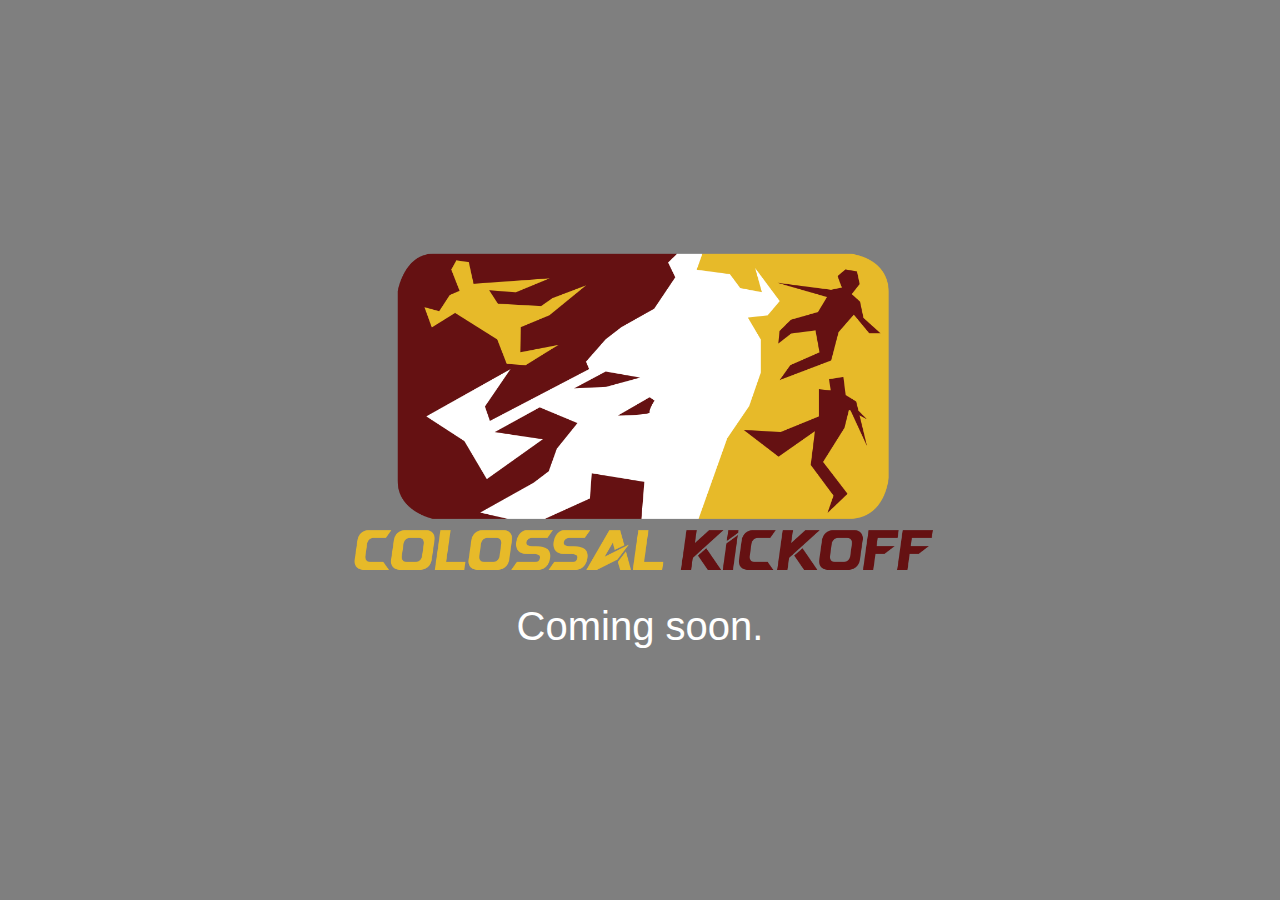
==== index.html @ 8ba5b3ee "initial site" ====
<!DOCTYPE html>
<html lang="en">
  <head>
    <meta charset="UTF-8" />
    <meta name="viewport" content="width=device-width, initial-scale=1.0" />
    <title>Colossal Kickoff</title>
    <link
      href="https://stackpath.bootstrapcdn.com/bootstrap/4.5.2/css/bootstrap.min.css"
      rel="stylesheet"
    />
    <style>
      body,
      html {
        height: 100%;
        margin: 0;
        overflow: hidden;
      }
      .video-background {
        position: absolute;
        top: 0;
        left: 0;
        width: 100%;
        height: 100%;
        object-fit: cover;
        z-index: -1;
        filter: blur(5px); /* Add blur filter */
      }
      .overlay {
        position: absolute;
        top: 0;
        left: 0;
        width: 100%;
        height: 100%;
        background: rgba(0, 0, 0, 0.5);
        z-index: 0;
      }
      .centered-content {
        position: absolute;
        top: 50%;
        left: 50%;
        transform: translate(-50%, -50%);
        z-index: 1;
      }
    </style>
  </head>
  <body>
    <video class="video-background" autoplay loop muted>
      <source src="assets/video/BGVideo.mp4" type="video/mp4" />
      Your browser does not support the video tag.
    </video>
    <div class="overlay"></div>
    <div class="centered-content">
      <img src="assets/img/Logo.png" alt="Logo" class="img-fluid" />
      <h1 style="color: white; text-align: center">Coming soon.</h1>
    </div>
  </body>
</html>
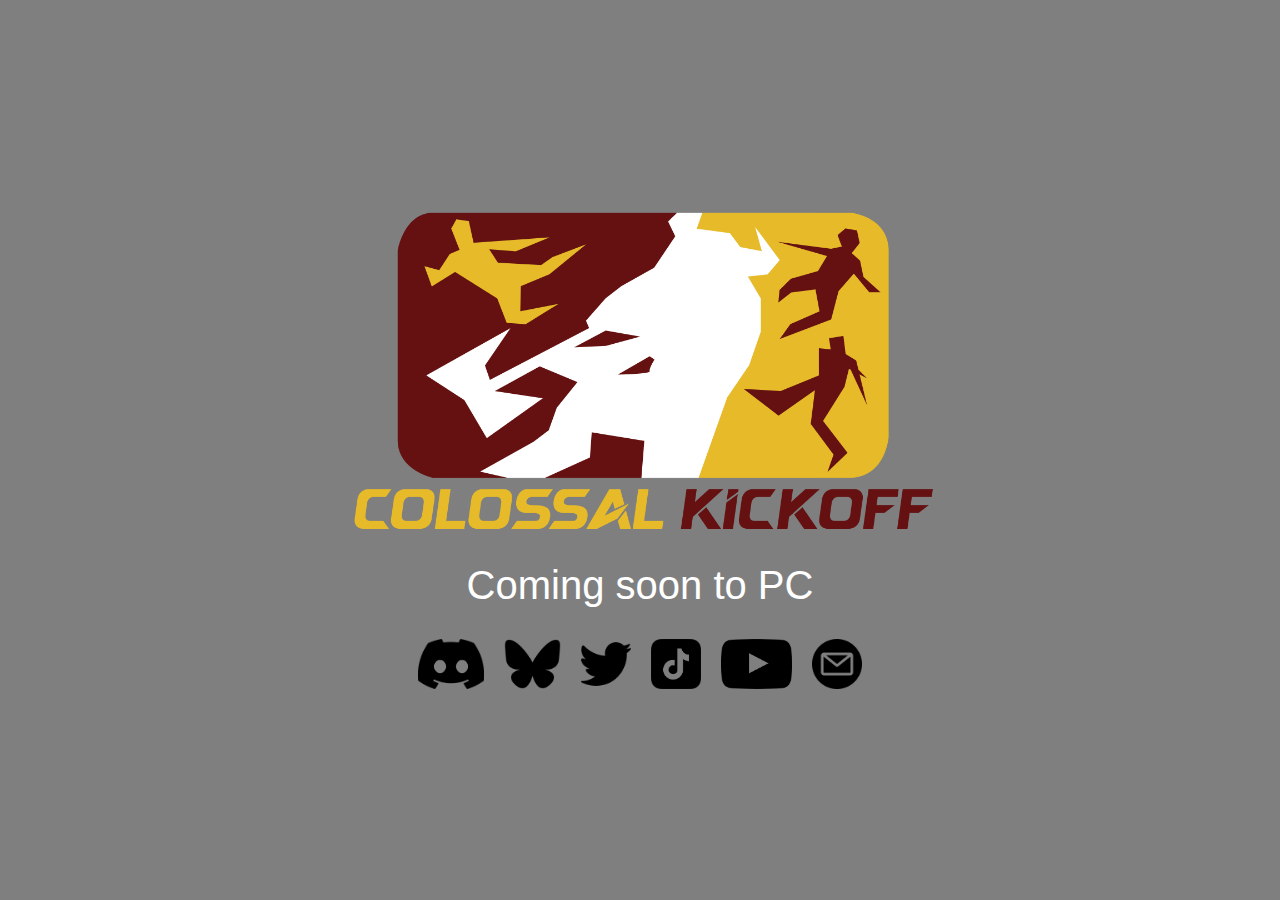
==== commit 16c44555: "social media links" ====
--- a/index.html
+++ b/index.html
@@ -40,6 +40,25 @@
         left: 50%;
         transform: translate(-50%, -50%);
         z-index: 1;
+        text-align: center;
+      }
+      .icon-row {
+        display: flex;
+        justify-content: center;
+        flex-wrap: wrap;
+        margin-top: 20px;
+      }
+      .icon-row a {
+        margin: 10px;
+      }
+      .icon-row img {
+        height: 50px;
+        width: auto;
+      }
+      @media (max-width: 768px) {
+        .icon-row img {
+          height: 80px;
+        }
       }
     </style>
   </head>
@@ -51,7 +70,27 @@
     <div class="overlay"></div>
     <div class="centered-content">
       <img src="assets/img/Logo.png" alt="Logo" class="img-fluid" />
-      <h1 style="color: white; text-align: center">Coming soon.</h1>
+      <h1 style="color: white; text-align: center">Coming soon to PC</h1>
+      <div class="icon-row">
+        <a href="https://discord.gg/bhgCvT6meF"
+          ><img src="assets/img/discord.png" alt="Discord"
+        /></a>
+        <a href="https://bsky.app/profile/colossalkickoff.bsky.social"
+          ><img src="assets/img/bluesky.png" alt="Bluesky"
+        /></a>
+        <a href="https://twitter.com/ColossalKickoff"
+          ><img src="assets/img/twitter.png" alt="Twitter"
+        /></a>
+        <a href="https://www.tiktok.com/@colossalkickoff"
+          ><img src="assets/img/tiktok.png" alt="TikTok"
+        /></a>
+        <a href="https://www.youtube.com/@ColossalKickoff"
+          ><img src="assets/img/youtube.png" alt="YouTube"
+        /></a>
+        <a href="https://forms.gle/ucUkQxm7zJDBWJDK8"
+          ><img src="assets/img/email.png" alt="Email"
+        /></a>
+      </div>
     </div>
   </body>
 </html>
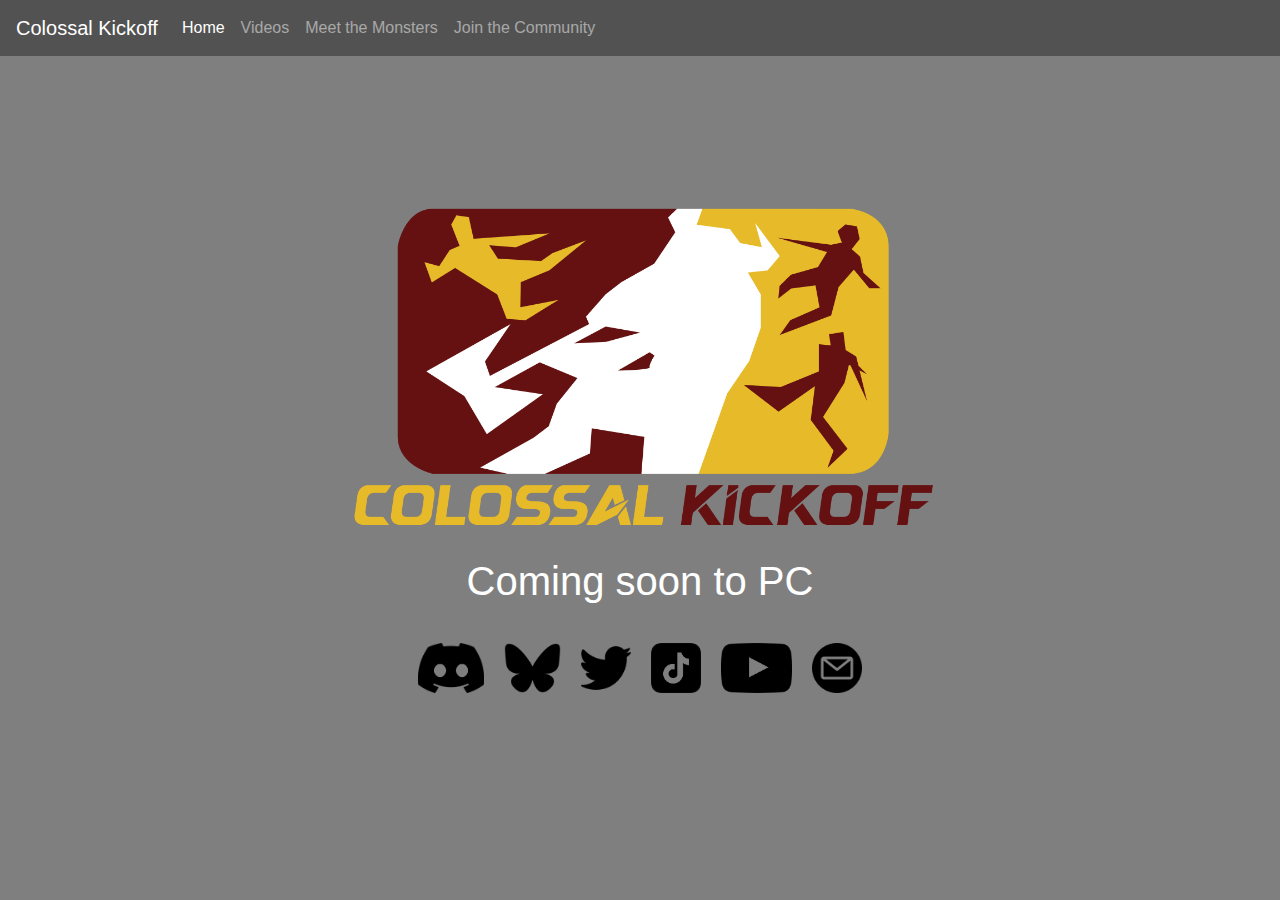
==== commit 2bb02762: "meet the monsters" ====
--- a/index.html
+++ b/index.html
@@ -8,61 +8,46 @@
       href="https://stackpath.bootstrapcdn.com/bootstrap/4.5.2/css/bootstrap.min.css"
       rel="stylesheet"
     />
-    <style>
-      body,
-      html {
-        height: 100%;
-        margin: 0;
-        overflow: hidden;
-      }
-      .video-background {
-        position: absolute;
-        top: 0;
-        left: 0;
-        width: 100%;
-        height: 100%;
-        object-fit: cover;
-        z-index: -1;
-        filter: blur(5px); /* Add blur filter */
-      }
-      .overlay {
-        position: absolute;
-        top: 0;
-        left: 0;
-        width: 100%;
-        height: 100%;
-        background: rgba(0, 0, 0, 0.5);
-        z-index: 0;
-      }
-      .centered-content {
-        position: absolute;
-        top: 50%;
-        left: 50%;
-        transform: translate(-50%, -50%);
-        z-index: 1;
-        text-align: center;
-      }
-      .icon-row {
-        display: flex;
-        justify-content: center;
-        flex-wrap: wrap;
-        margin-top: 20px;
-      }
-      .icon-row a {
-        margin: 10px;
-      }
-      .icon-row img {
-        height: 50px;
-        width: auto;
-      }
-      @media (max-width: 768px) {
-        .icon-row img {
-          height: 80px;
-        }
-      }
-    </style>
+    <link rel="stylesheet" href="style.css" />
   </head>
   <body>
+    <nav
+      class="navbar navbar-expand-lg navbar-dark"
+      style="z-index: 2; background-color: #00000059"
+    >
+      <a class="navbar-brand" href="#">Colossal Kickoff</a>
+      <button
+        class="navbar-toggler"
+        type="button"
+        data-toggle="collapse"
+        data-target="#navbarNav"
+        aria-controls="navbarNav"
+        aria-expanded="false"
+        aria-label="Toggle navigation"
+      >
+        <span class="navbar-toggler-icon"></span>
+      </button>
+      <div class="collapse navbar-collapse" id="navbarNav">
+        <ul class="navbar-nav">
+          <li class="nav-item active">
+            <a class="nav-link" href="#">Home</a>
+          </li>
+          <li class="nav-item">
+            <a class="nav-link" href="#">Videos</a>
+          </li>
+          <li class="nav-item">
+            <a class="nav-link" href="meetthemonsters.html"
+              >Meet the Monsters</a
+            >
+          </li>
+          <li class="nav-item">
+            <a class="nav-link" href="https://discord.gg/bhgCvT6meF"
+              >Join the Community</a
+            >
+          </li>
+        </ul>
+      </div>
+    </nav>
     <video class="video-background" autoplay loop muted>
       <source src="assets/video/BGVideo.mp4" type="video/mp4" />
       Your browser does not support the video tag.
@@ -70,7 +55,7 @@
     <div class="overlay"></div>
     <div class="centered-content">
       <img src="assets/img/Logo.png" alt="Logo" class="img-fluid" />
-      <h1 style="color: white; text-align: center">Coming soon to PC</h1>
+      <h1>Coming soon to PC</h1>
       <div class="icon-row">
         <a href="https://discord.gg/bhgCvT6meF"
           ><img src="assets/img/discord.png" alt="Discord"
@@ -92,5 +77,8 @@
         /></a>
       </div>
     </div>
+    <script src="https://code.jquery.com/jquery-3.5.1.slim.min.js"></script>
+    <script src="https://cdn.jsdelivr.net/npm/@popperjs/core@2.5.4/dist/umd/popper.min.js"></script>
+    <script src="https://stackpath.bootstrapcdn.com/bootstrap/4.5.2/js/bootstrap.min.js"></script>
   </body>
 </html>
--- a/style.css
+++ b/style.css
@@ -0,0 +1,105 @@
+body,
+html {
+  margin: 0;
+  overflow-x: hidden;
+  height: 100%;
+  color: white;
+}
+.video-background {
+  position: fixed;
+  top: 0;
+  left: 0;
+  width: 100%;
+  height: 100vh;
+  object-fit: cover;
+  z-index: -1;
+}
+.overlay {
+  position: fixed;
+  top: 0;
+  left: 0;
+  width: 100%;
+  height: 100vh;
+  background: rgba(0, 0, 0, 0.5);
+  z-index: 0;
+}
+.centered-content {
+  display: flex;
+  flex-direction: column;
+  justify-content: center;
+  align-items: center;
+  text-align: center;
+  height: 100vh;
+  z-index: 1;
+}
+.icon-row {
+  display: flex;
+  justify-content: center;
+  flex-wrap: wrap;
+}
+.icon-row a {
+  margin: 10px;
+}
+.icon-row img {
+  height: 50px;
+  width: auto;
+}
+@media (max-width: 768px) {
+  .icon-row img {
+    height: 80px;
+  }
+}
+.content-section {
+  padding: 20px;
+  background-color: rgba(0, 0, 0, 0.7);
+  z-index: 1;
+}
+body,
+html {
+  margin: 0;
+}
+.video-background {
+  position: absolute;
+  top: 0;
+  left: 0;
+  width: 100%;
+  height: 100%;
+  object-fit: cover;
+  z-index: -1;
+  filter: blur(5px); /* Add blur filter */
+}
+.overlay {
+  position: absolute;
+  top: 0;
+  left: 0;
+  width: 100%;
+  height: 100%;
+  background: rgba(0, 0, 0, 0.5);
+  z-index: 0;
+}
+.centered-content {
+  position: absolute;
+  top: 50%;
+  left: 50%;
+  transform: translate(-50%, -50%);
+  z-index: 1;
+  text-align: center;
+}
+.icon-row {
+  display: flex;
+  justify-content: center;
+  flex-wrap: wrap;
+  margin-top: 20px;
+}
+.icon-row a {
+  margin: 10px;
+}
+.icon-row img {
+  height: 50px;
+  width: auto;
+}
+@media (max-width: 768px) {
+  .icon-row img {
+    height: 80px;
+  }
+}
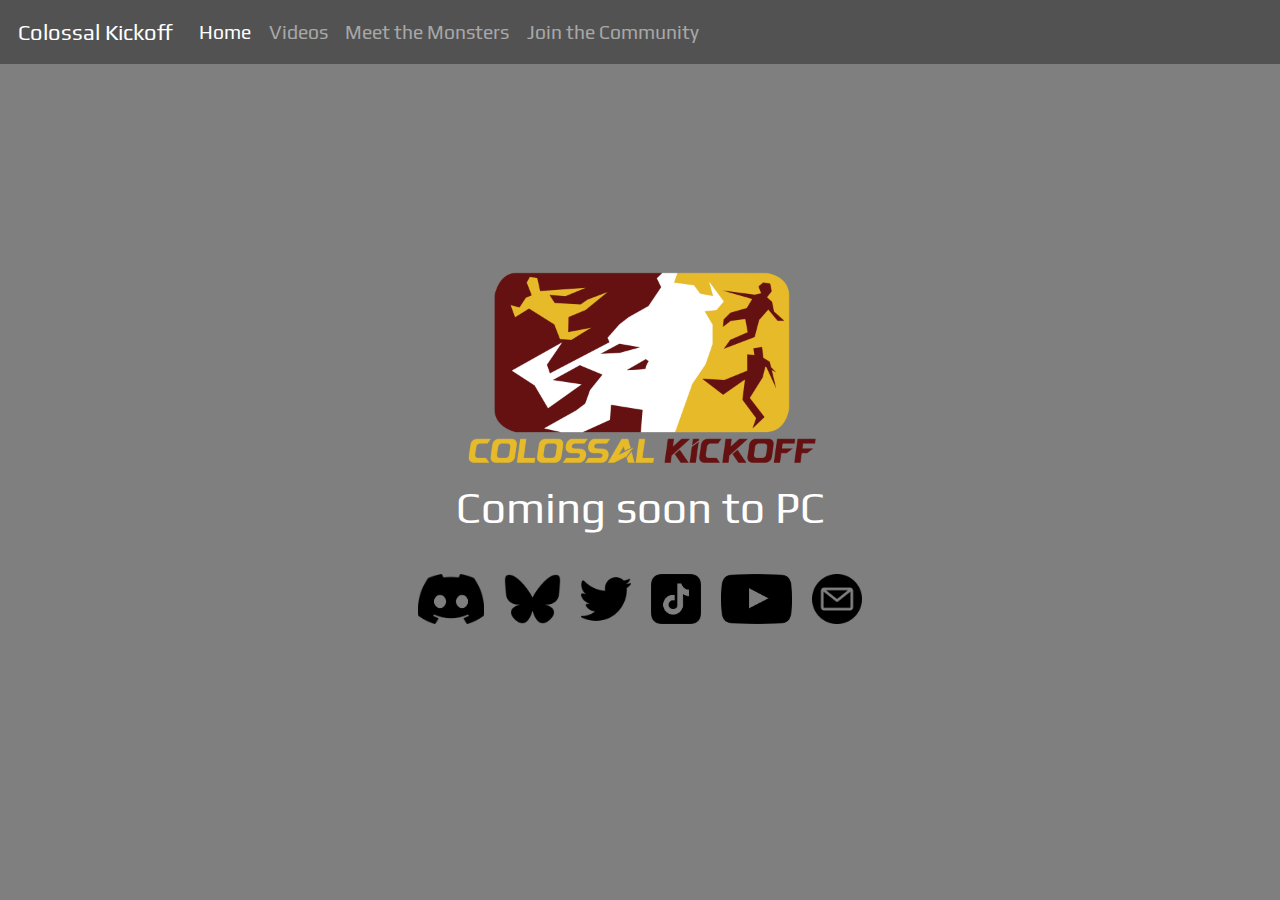
==== commit 12f65a2e: "mobile and bug fixes" ====
--- a/index.html
+++ b/index.html
@@ -9,6 +9,12 @@
       rel="stylesheet"
     />
     <link rel="stylesheet" href="style.css" />
+    <link rel="preconnect" href="https://fonts.googleapis.com" />
+    <link rel="preconnect" href="https://fonts.gstatic.com" crossorigin />
+    <link
+      href="https://fonts.googleapis.com/css2?family=Play:wght@400;700&display=swap"
+      rel="stylesheet"
+    />
   </head>
   <body>
     <nav
@@ -33,7 +39,7 @@
             <a class="nav-link" href="#">Home</a>
           </li>
           <li class="nav-item">
-            <a class="nav-link" href="#">Videos</a>
+            <a class="nav-link" href="videos.html">Videos</a>
           </li>
           <li class="nav-item">
             <a class="nav-link" href="meetthemonsters.html"
@@ -54,7 +60,7 @@
     </video>
     <div class="overlay"></div>
     <div class="centered-content">
-      <img src="assets/img/Logo.png" alt="Logo" class="img-fluid" />
+      <img src="assets/img/Logo.png" alt="Logo" class="img-fluid ck-logo" />
       <h1>Coming soon to PC</h1>
       <div class="icon-row">
         <a href="https://discord.gg/bhgCvT6meF"
--- a/style.css
+++ b/style.css
@@ -4,6 +4,8 @@
   overflow-x: hidden;
   height: 100%;
   color: white;
+  font-family: "Play", serif;
+  font-size: 1.1em;
 }
 .video-background {
   position: fixed;
@@ -46,7 +48,7 @@
 }
 @media (max-width: 768px) {
   .icon-row img {
-    height: 80px;
+    height: 40px;
   }
 }
 .content-section {
@@ -100,6 +102,48 @@
 }
 @media (max-width: 768px) {
   .icon-row img {
-    height: 80px;
+    height: 50px;
   }
 }
+.card-container {
+  perspective: 1000px;
+  margin-bottom: 40%;
+}
+
+@media (max-width: 768px) {
+  .card-container {
+    margin-bottom: 125%;
+  }
+}
+
+.card {
+  transition: transform 0.6s;
+  transform-style: preserve-3d;
+  position: relative;
+  cursor: pointer;
+}
+
+.card-front,
+.card-back {
+  position: absolute;
+  width: 100%;
+  height: 100%;
+  backface-visibility: hidden;
+}
+
+.card-back {
+  transform: rotateY(180deg);
+}
+
+.flipped {
+  transform: rotateY(180deg);
+}
+.ck-logo {
+  width: 60%;
+}
+
+@media (max-width: 768px) {
+  .ck-logo {
+    width: 100%;
+  }
+}
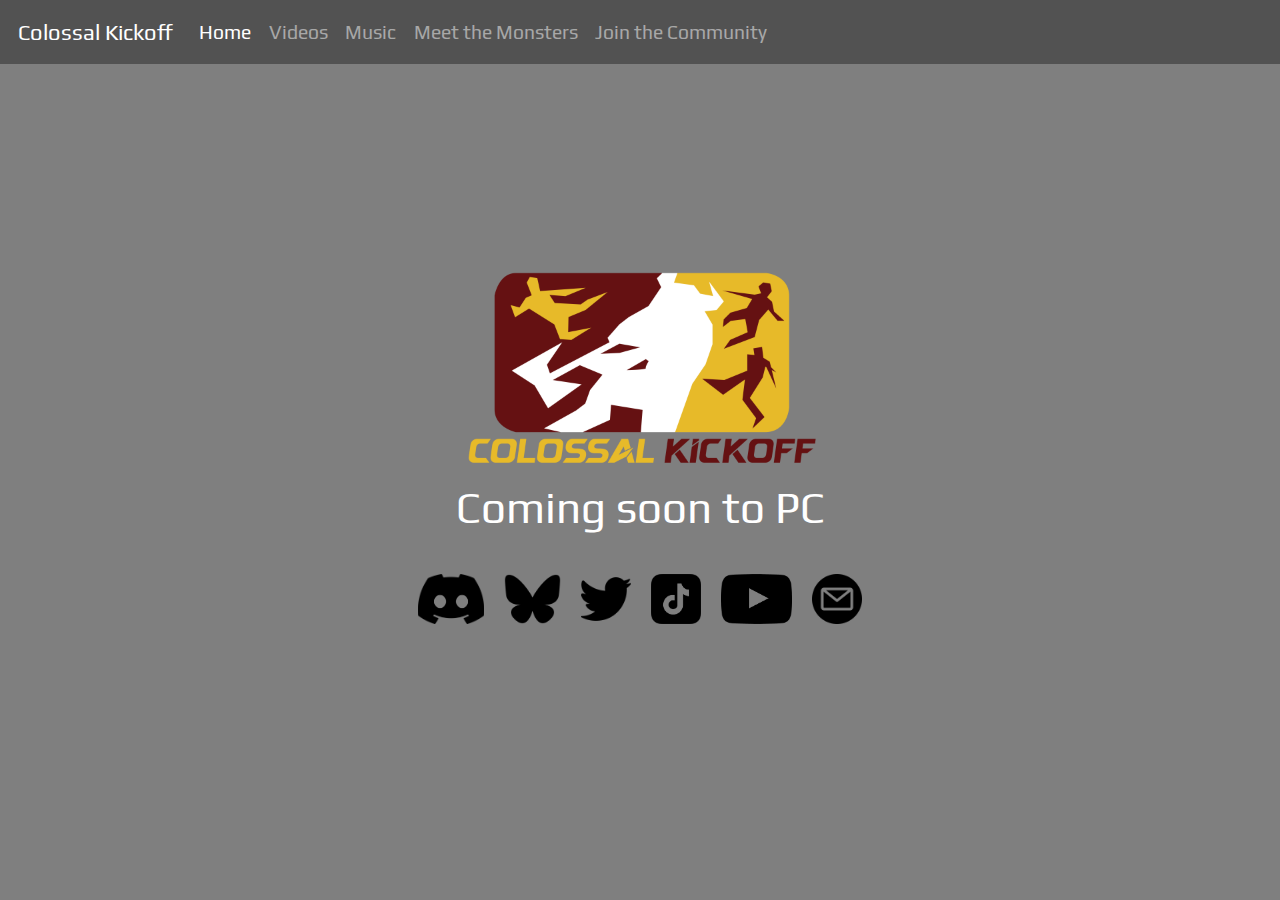
==== commit ca9653c5: "music page and new vids" ====
--- a/index.html
+++ b/index.html
@@ -15,6 +15,33 @@
       href="https://fonts.googleapis.com/css2?family=Play:wght@400;700&display=swap"
       rel="stylesheet"
     />
+    <style>
+      html,
+      body {
+        height: 100%;
+        margin: 0;
+        overflow: hidden;
+      }
+      .video-background {
+        position: absolute;
+        top: 0;
+        left: 0;
+        width: 100%;
+        height: 100%;
+        object-fit: cover;
+      }
+      .overlay {
+        position: absolute;
+        top: 0;
+        left: 0;
+        width: 100%;
+        height: 100%;
+        display: flex;
+        justify-content: center;
+        align-items: center;
+        flex-direction: column;
+      }
+    </style>
   </head>
   <body>
     <nav
@@ -40,6 +67,9 @@
           </li>
           <li class="nav-item">
             <a class="nav-link" href="videos.html">Videos</a>
+          </li>
+          <li class="nav-item">
+            <a class="nav-link" href="music.html">Music</a>
           </li>
           <li class="nav-item">
             <a class="nav-link" href="meetthemonsters.html"
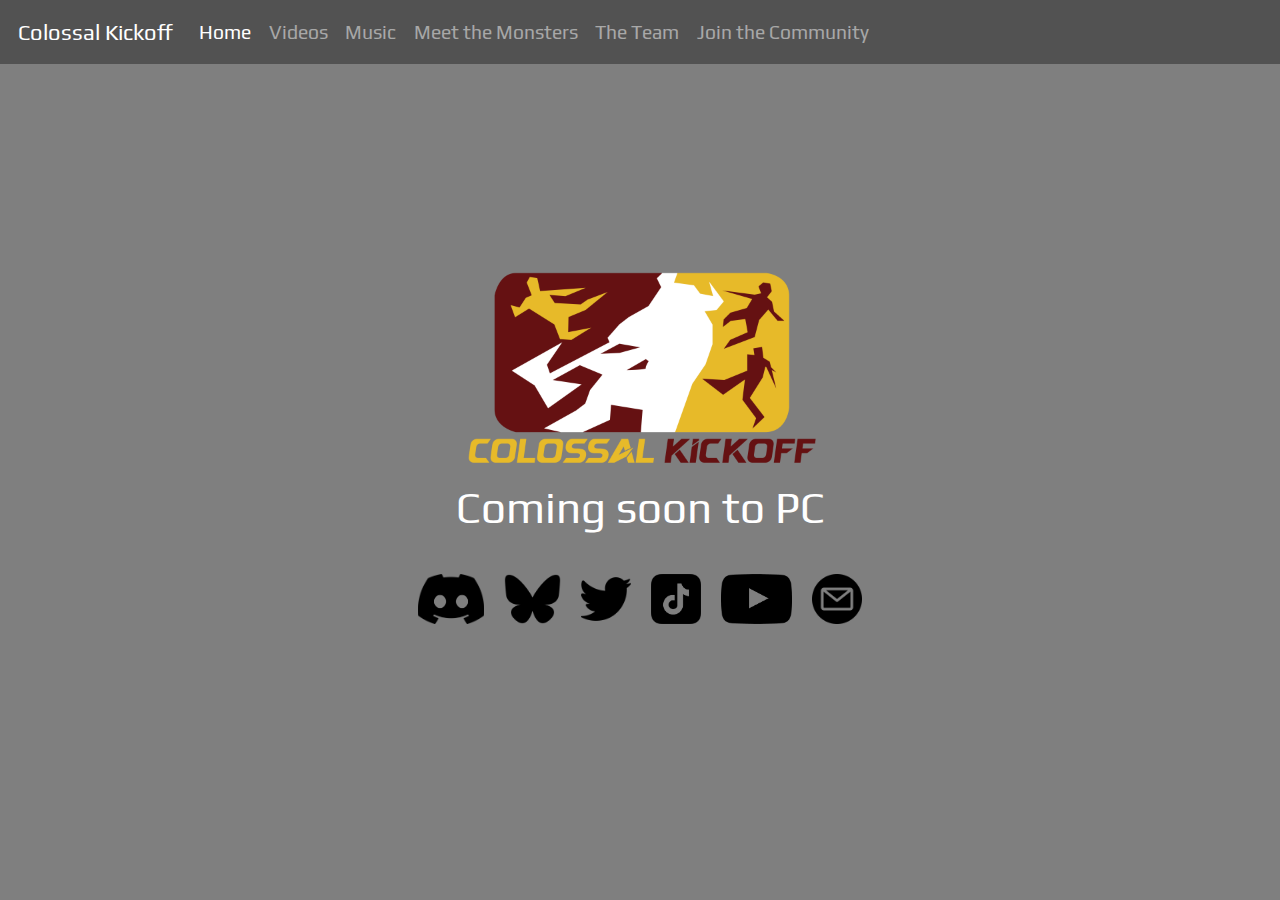
==== commit 391ef2b6: "meet the team page" ====
--- a/index.html
+++ b/index.html
@@ -77,6 +77,9 @@
             >
           </li>
           <li class="nav-item">
+            <a class="nav-link" href="team.html">The Team</a>
+          </li>
+          <li class="nav-item">
             <a class="nav-link" href="https://discord.gg/bhgCvT6meF"
               >Join the Community</a
             >
